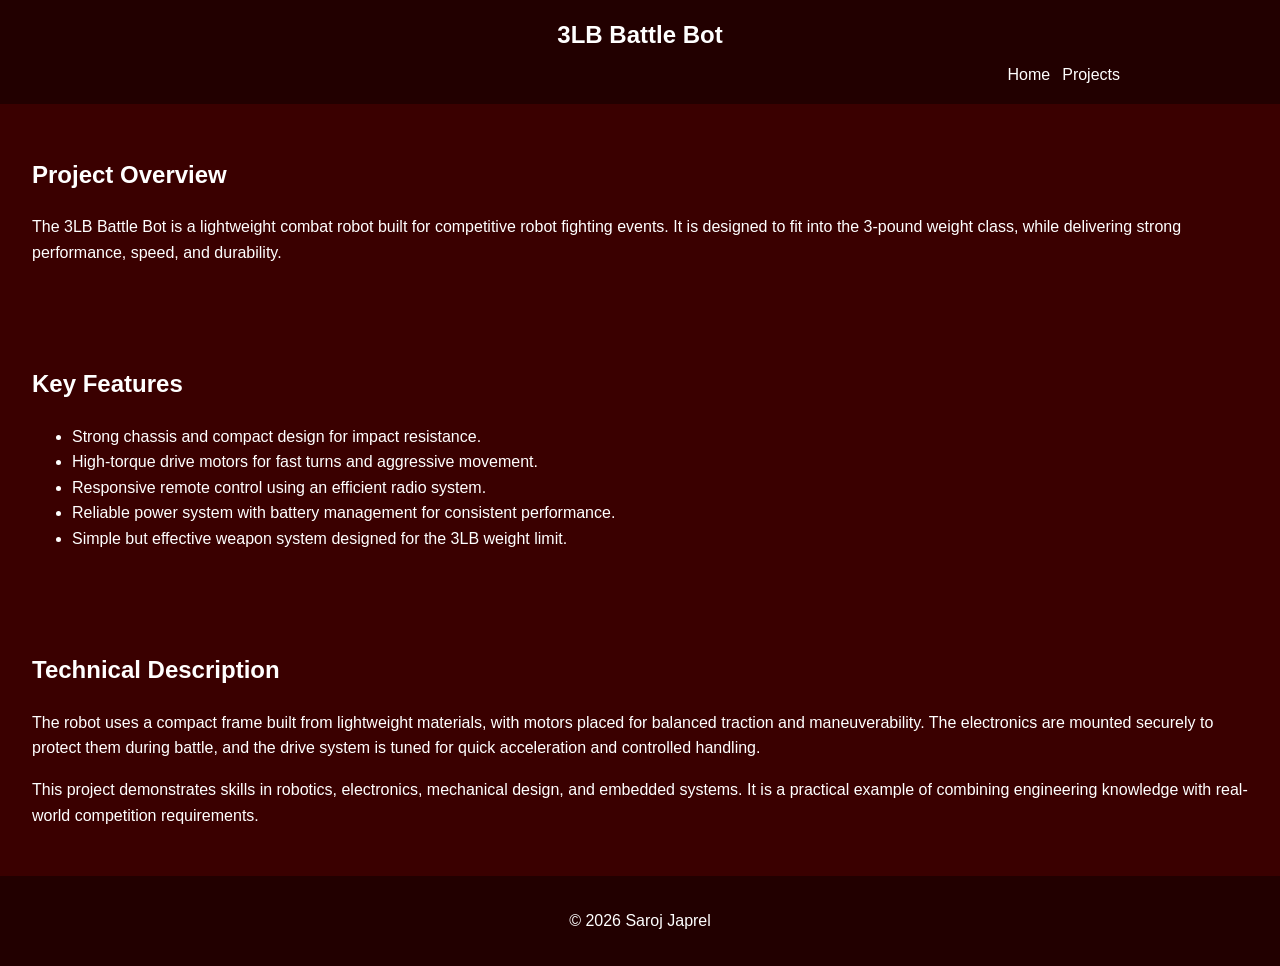
==== 3lb-battle-bot.html @ c632c928 "new project" ====
<!DOCTYPE html>
<html lang="en">
<head>
  <meta charset="UTF-8">
  <meta name="viewport" content="width=device-width, initial-scale=1.0">
  <title>3LB Battle Bot</title>
  <link rel="icon" href="logo.png" type="image/png">
  <link rel="stylesheet" href="style.css">
</head>
<body>
  <header>
    <div class="header-content">
      <h1>3LB Battle Bot</h1>
      <nav>
        <a href="index.html">Home</a>
        <a href="index.html#projects">Projects</a>
      </nav>
    </div>
  </header>

  <section>
    <h2>Project Overview</h2>
    <p>The 3LB Battle Bot is a lightweight combat robot built for competitive robot fighting events. It is designed to fit into the 3-pound weight class, while delivering strong performance, speed, and durability.</p>
  </section>

  <section>
    <h2>Key Features</h2>
    <ul>
      <li>Strong chassis and compact design for impact resistance.</li>
      <li>High-torque drive motors for fast turns and aggressive movement.</li>
      <li>Responsive remote control using an efficient radio system.</li>
      <li>Reliable power system with battery management for consistent performance.</li>
      <li>Simple but effective weapon system designed for the 3LB weight limit.</li>
    </ul>
  </section>

  <section>
    <h2>Technical Description</h2>
    <p>The robot uses a compact frame built from lightweight materials, with motors placed for balanced traction and maneuverability. The electronics are mounted securely to protect them during battle, and the drive system is tuned for quick acceleration and controlled handling.</p>
    <p>This project demonstrates skills in robotics, electronics, mechanical design, and embedded systems. It is a practical example of combining engineering knowledge with real-world competition requirements.</p>
  </section>

  <footer>
    <p>&copy; 2026 Saroj Japrel</p>
  </footer>
</body>
</html>
---- style.css ----
body {
  font-family: Arial, sans-serif;
  margin: 0;
  padding: 0;
  line-height: 1.6;
  background: #3a0000;
  color: #fff;
}

header {
  background: #220000;
  color: #fff;
  padding: 1rem;
  text-align: center;
}

.header-content {
  max-width: 960px;
  margin: 0 auto;
}

header h1 {
  margin: 0 0 0.5rem;
  font-size: 1.5rem;
}

nav {
  display: flex;
  flex-wrap: wrap;
  justify-content: flex-end;
  gap: 0.75rem;
}

nav a {
  color: #fff;
  text-decoration: none;
}

section {
  padding: 2rem;
}

footer {
  background: #220000;
  color: #fff;
  text-align: center;
  padding: 1rem;
}
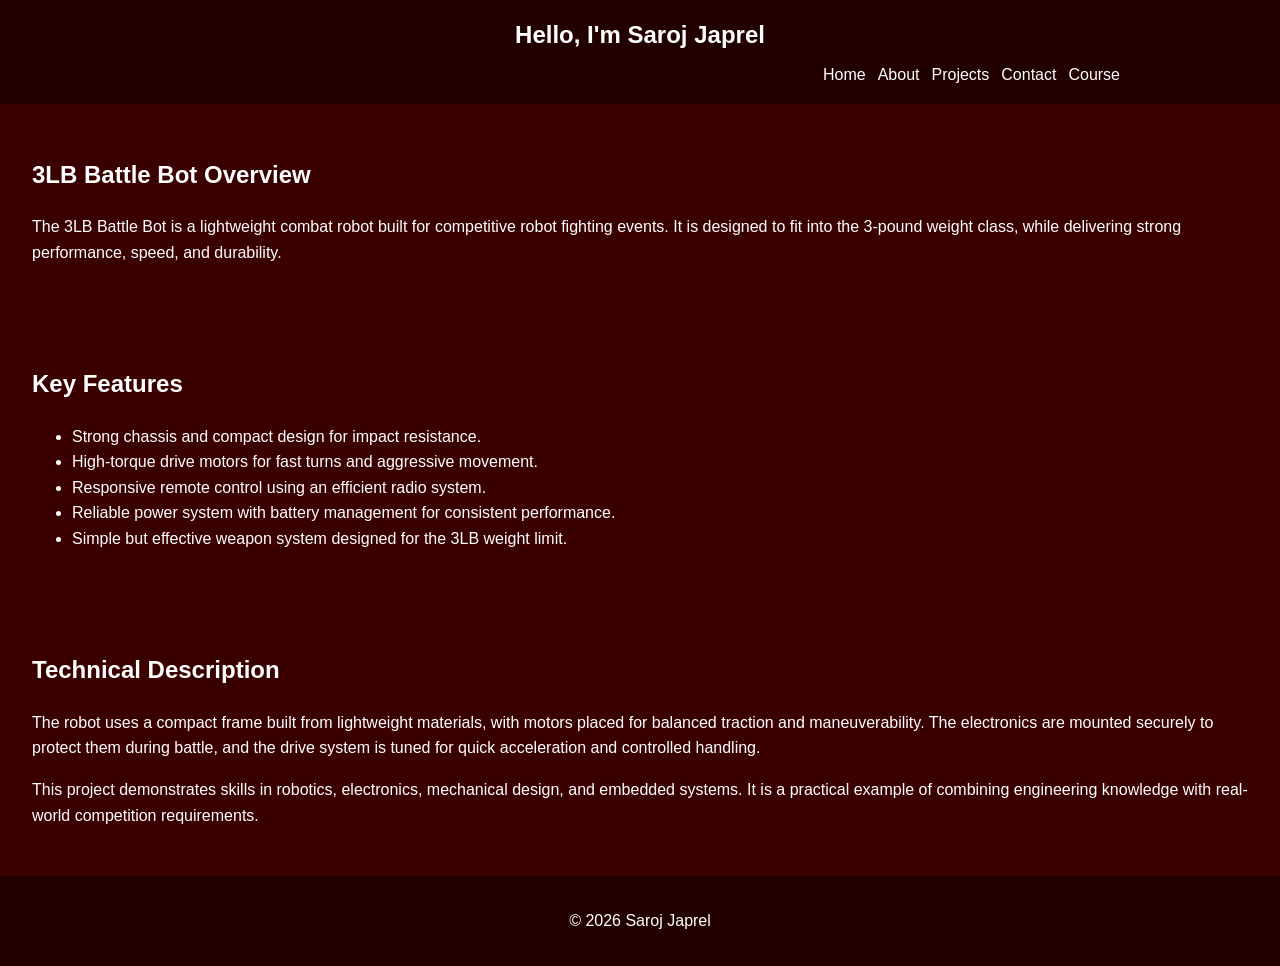
==== commit d2f25836: "changes in project section" ====
--- a/3lb-battle-bot.html
+++ b/3lb-battle-bot.html
@@ -10,16 +10,19 @@
 <body>
   <header>
     <div class="header-content">
-      <h1>3LB Battle Bot</h1>
+      <h1>Hello, I'm Saroj Japrel</h1>
       <nav>
         <a href="index.html">Home</a>
+        <a href="index.html#about">About</a>
         <a href="index.html#projects">Projects</a>
+        <a href="https://docs.google.com/forms/d/e/1FAIpQLScZrvYm3okyfsNogLkMCFsRqAdcXvWqbk9_aOANC3ZVhUw-3Q/viewform?usp=preview" target="_blank" rel="noopener noreferrer">Contact</a>
+        <a href="index.html#course">Course</a>
       </nav>
     </div>
   </header>
 
   <section>
-    <h2>Project Overview</h2>
+    <h2>3LB Battle Bot Overview</h2>
     <p>The 3LB Battle Bot is a lightweight combat robot built for competitive robot fighting events. It is designed to fit into the 3-pound weight class, while delivering strong performance, speed, and durability.</p>
   </section>
 
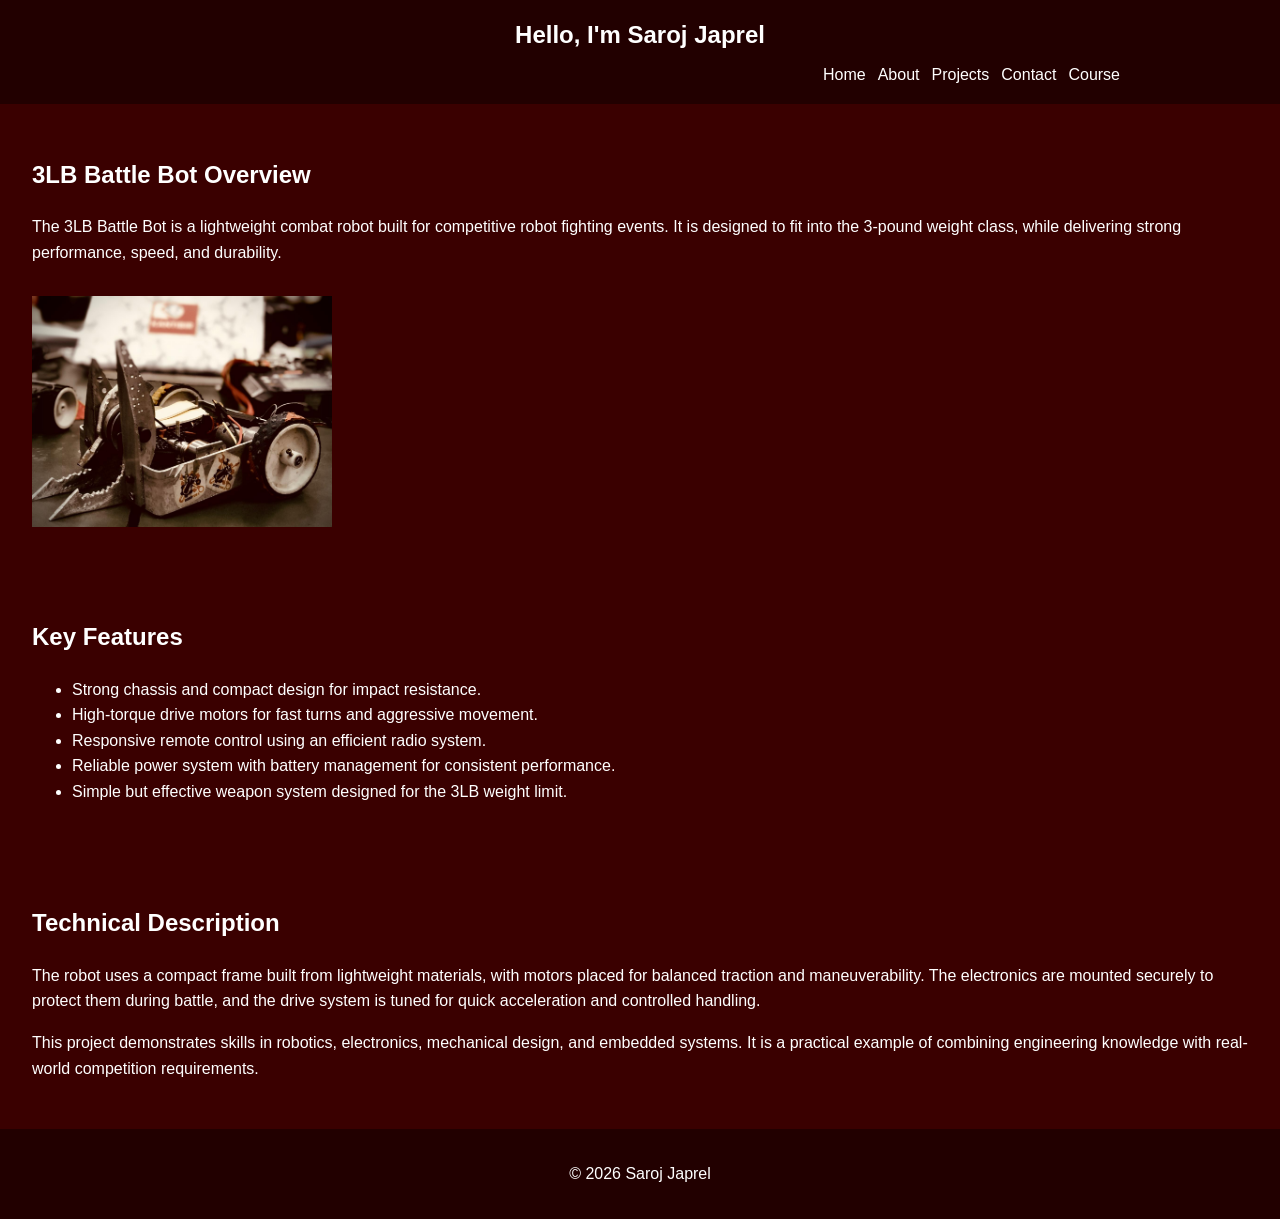
==== commit 51ed24ac: "photo" ====
--- a/3lb-battle-bot.html
+++ b/3lb-battle-bot.html
@@ -24,6 +24,7 @@
   <section>
     <h2>3LB Battle Bot Overview</h2>
     <p>The 3LB Battle Bot is a lightweight combat robot built for competitive robot fighting events. It is designed to fit into the 3-pound weight class, while delivering strong performance, speed, and durability.</p>
+    <img src="battle.jpeg" alt="3LB Battle Bot" style="max-width: 300px; height: auto; margin-top: 15px;">
   </section>
 
   <section>
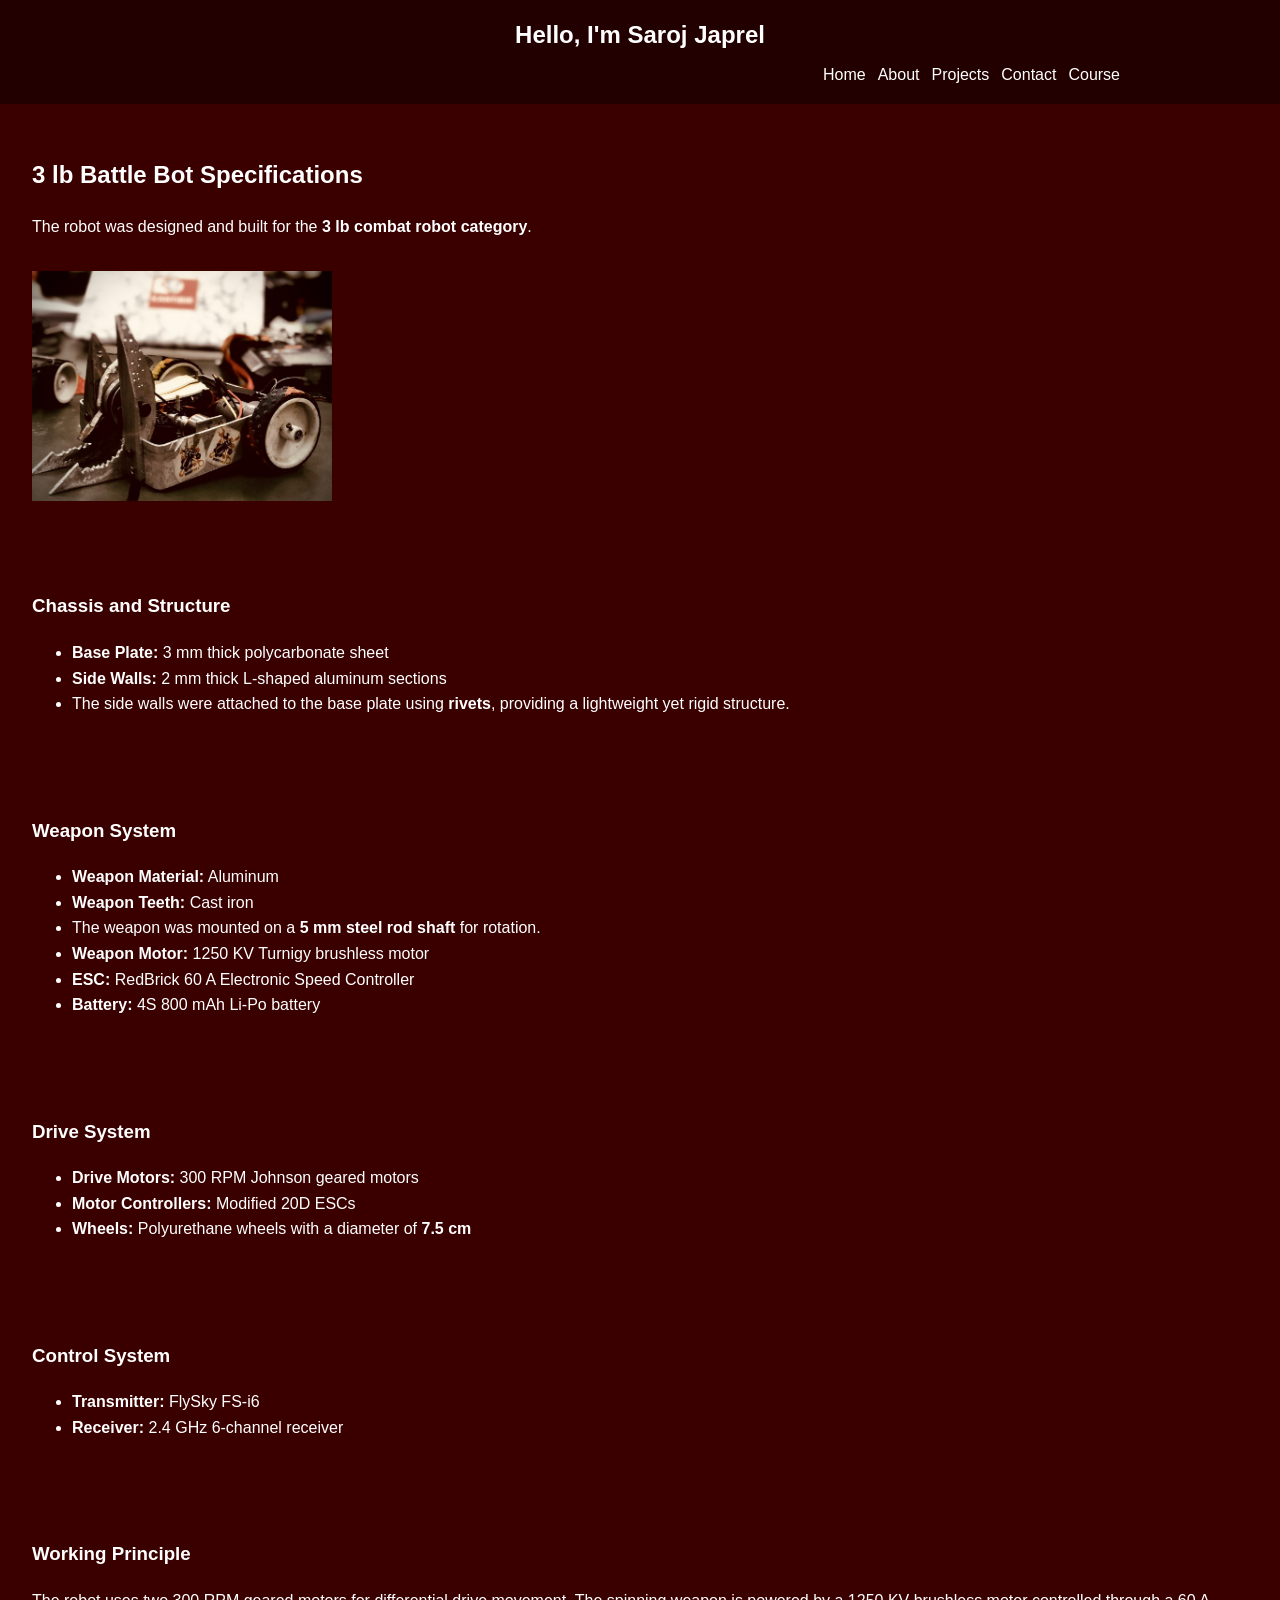
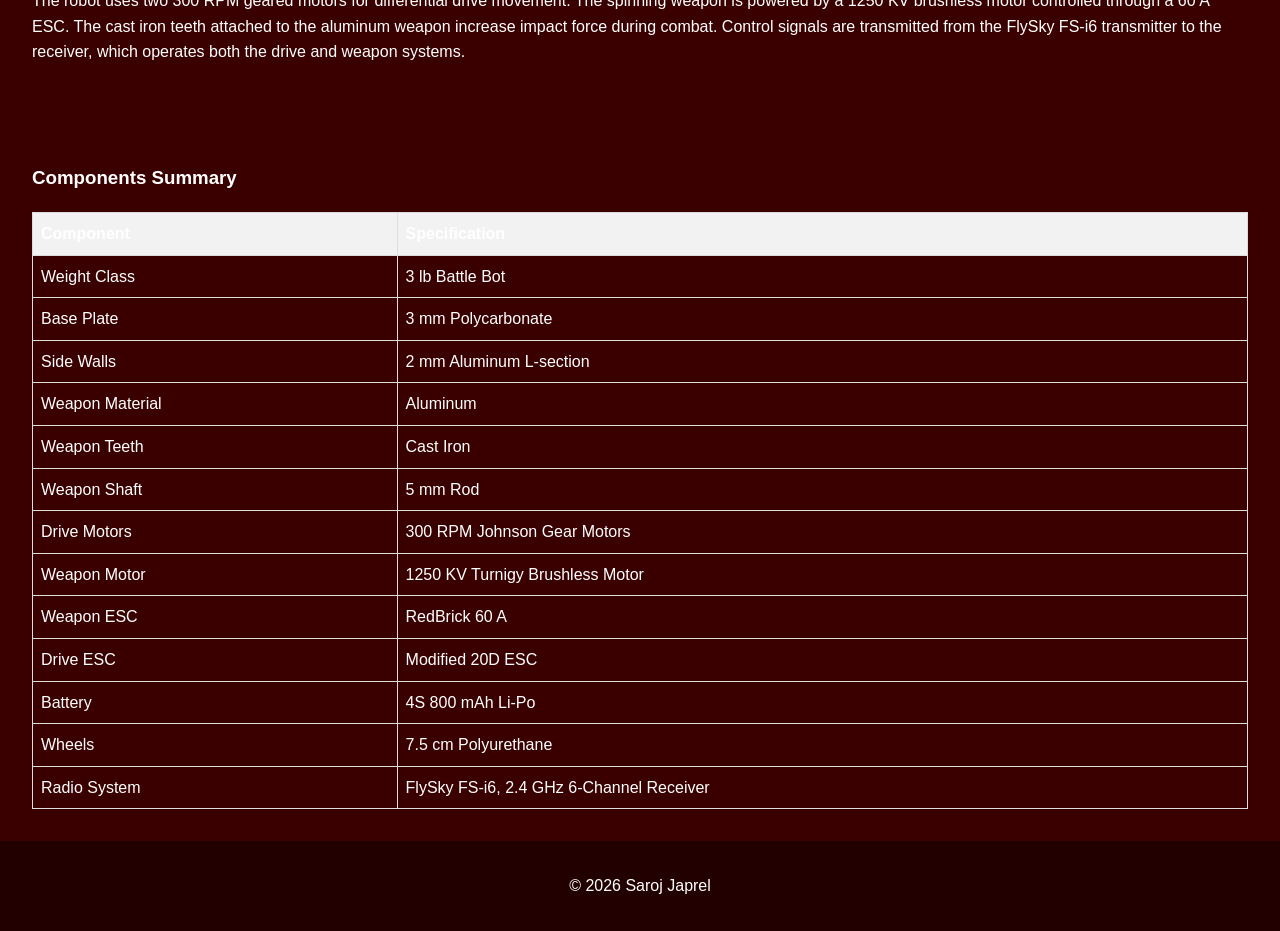
==== commit 448564c5: "content" ====
--- a/3lb-battle-bot.html
+++ b/3lb-battle-bot.html
@@ -22,26 +22,114 @@
   </header>
 
   <section>
-    <h2>3LB Battle Bot Overview</h2>
-    <p>The 3LB Battle Bot is a lightweight combat robot built for competitive robot fighting events. It is designed to fit into the 3-pound weight class, while delivering strong performance, speed, and durability.</p>
+    <h2>3 lb Battle Bot Specifications</h2>
+    <p>The robot was designed and built for the <strong>3 lb combat robot category</strong>.</p>
     <img src="battle.jpeg" alt="3LB Battle Bot" style="max-width: 300px; height: auto; margin-top: 15px;">
   </section>
 
   <section>
-    <h2>Key Features</h2>
+    <h3>Chassis and Structure</h3>
     <ul>
-      <li>Strong chassis and compact design for impact resistance.</li>
-      <li>High-torque drive motors for fast turns and aggressive movement.</li>
-      <li>Responsive remote control using an efficient radio system.</li>
-      <li>Reliable power system with battery management for consistent performance.</li>
-      <li>Simple but effective weapon system designed for the 3LB weight limit.</li>
+      <li><strong>Base Plate:</strong> 3 mm thick polycarbonate sheet</li>
+      <li><strong>Side Walls:</strong> 2 mm thick L-shaped aluminum sections</li>
+      <li>The side walls were attached to the base plate using <strong>rivets</strong>, providing a lightweight yet rigid structure.</li>
     </ul>
   </section>
 
   <section>
-    <h2>Technical Description</h2>
-    <p>The robot uses a compact frame built from lightweight materials, with motors placed for balanced traction and maneuverability. The electronics are mounted securely to protect them during battle, and the drive system is tuned for quick acceleration and controlled handling.</p>
-    <p>This project demonstrates skills in robotics, electronics, mechanical design, and embedded systems. It is a practical example of combining engineering knowledge with real-world competition requirements.</p>
+    <h3>Weapon System</h3>
+    <ul>
+      <li><strong>Weapon Material:</strong> Aluminum</li>
+      <li><strong>Weapon Teeth:</strong> Cast iron</li>
+      <li>The weapon was mounted on a <strong>5 mm steel rod shaft</strong> for rotation.</li>
+      <li><strong>Weapon Motor:</strong> 1250 KV Turnigy brushless motor</li>
+      <li><strong>ESC:</strong> RedBrick 60 A Electronic Speed Controller</li>
+      <li><strong>Battery:</strong> 4S 800 mAh Li-Po battery</li>
+    </ul>
+  </section>
+
+  <section>
+    <h3>Drive System</h3>
+    <ul>
+      <li><strong>Drive Motors:</strong> 300 RPM Johnson geared motors</li>
+      <li><strong>Motor Controllers:</strong> Modified 20D ESCs</li>
+      <li><strong>Wheels:</strong> Polyurethane wheels with a diameter of <strong>7.5 cm</strong></li>
+    </ul>
+  </section>
+
+  <section>
+    <h3>Control System</h3>
+    <ul>
+      <li><strong>Transmitter:</strong> FlySky FS-i6</li>
+      <li><strong>Receiver:</strong> 2.4 GHz 6-channel receiver</li>
+    </ul>
+  </section>
+
+  <section>
+    <h3>Working Principle</h3>
+    <p>The robot uses two 300 RPM geared motors for differential drive movement. The spinning weapon is powered by a 1250 KV brushless motor controlled through a 60 A ESC. The cast iron teeth attached to the aluminum weapon increase impact force during combat. Control signals are transmitted from the FlySky FS-i6 transmitter to the receiver, which operates both the drive and weapon systems.</p>
+  </section>
+
+  <section>
+    <h3>Components Summary</h3>
+    <table style="width: 100%; border-collapse: collapse; margin-top: 15px;">
+      <tr style="background-color: #f2f2f2;">
+        <th style="border: 1px solid #ddd; padding: 8px; text-align: left;">Component</th>
+        <th style="border: 1px solid #ddd; padding: 8px; text-align: left;">Specification</th>
+      </tr>
+      <tr>
+        <td style="border: 1px solid #ddd; padding: 8px;">Weight Class</td>
+        <td style="border: 1px solid #ddd; padding: 8px;">3 lb Battle Bot</td>
+      </tr>
+      <tr>
+        <td style="border: 1px solid #ddd; padding: 8px;">Base Plate</td>
+        <td style="border: 1px solid #ddd; padding: 8px;">3 mm Polycarbonate</td>
+      </tr>
+      <tr>
+        <td style="border: 1px solid #ddd; padding: 8px;">Side Walls</td>
+        <td style="border: 1px solid #ddd; padding: 8px;">2 mm Aluminum L-section</td>
+      </tr>
+      <tr>
+        <td style="border: 1px solid #ddd; padding: 8px;">Weapon Material</td>
+        <td style="border: 1px solid #ddd; padding: 8px;">Aluminum</td>
+      </tr>
+      <tr>
+        <td style="border: 1px solid #ddd; padding: 8px;">Weapon Teeth</td>
+        <td style="border: 1px solid #ddd; padding: 8px;">Cast Iron</td>
+      </tr>
+      <tr>
+        <td style="border: 1px solid #ddd; padding: 8px;">Weapon Shaft</td>
+        <td style="border: 1px solid #ddd; padding: 8px;">5 mm Rod</td>
+      </tr>
+      <tr>
+        <td style="border: 1px solid #ddd; padding: 8px;">Drive Motors</td>
+        <td style="border: 1px solid #ddd; padding: 8px;">300 RPM Johnson Gear Motors</td>
+      </tr>
+      <tr>
+        <td style="border: 1px solid #ddd; padding: 8px;">Weapon Motor</td>
+        <td style="border: 1px solid #ddd; padding: 8px;">1250 KV Turnigy Brushless Motor</td>
+      </tr>
+      <tr>
+        <td style="border: 1px solid #ddd; padding: 8px;">Weapon ESC</td>
+        <td style="border: 1px solid #ddd; padding: 8px;">RedBrick 60 A</td>
+      </tr>
+      <tr>
+        <td style="border: 1px solid #ddd; padding: 8px;">Drive ESC</td>
+        <td style="border: 1px solid #ddd; padding: 8px;">Modified 20D ESC</td>
+      </tr>
+      <tr>
+        <td style="border: 1px solid #ddd; padding: 8px;">Battery</td>
+        <td style="border: 1px solid #ddd; padding: 8px;">4S 800 mAh Li-Po</td>
+      </tr>
+      <tr>
+        <td style="border: 1px solid #ddd; padding: 8px;">Wheels</td>
+        <td style="border: 1px solid #ddd; padding: 8px;">7.5 cm Polyurethane</td>
+      </tr>
+      <tr>
+        <td style="border: 1px solid #ddd; padding: 8px;">Radio System</td>
+        <td style="border: 1px solid #ddd; padding: 8px;">FlySky FS-i6, 2.4 GHz 6-Channel Receiver</td>
+      </tr>
+    </table>
   </section>
 
   <footer>
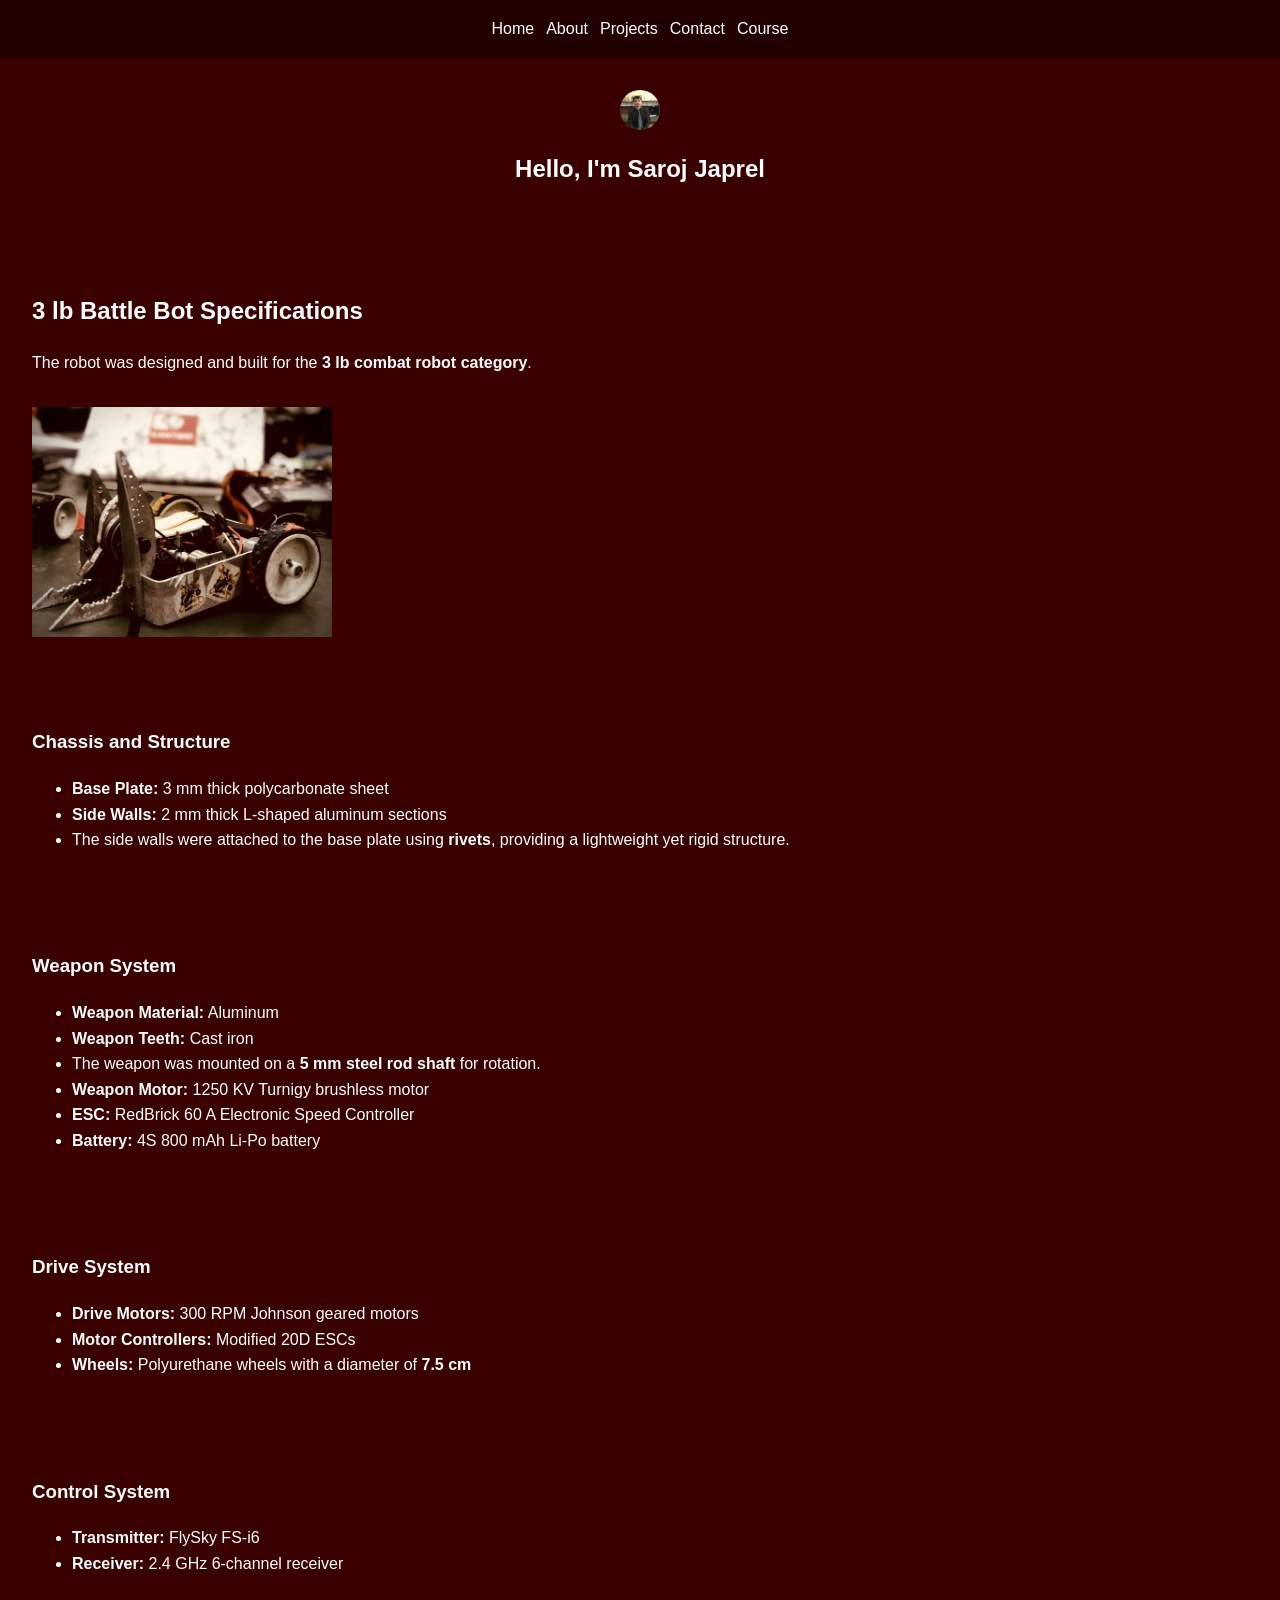
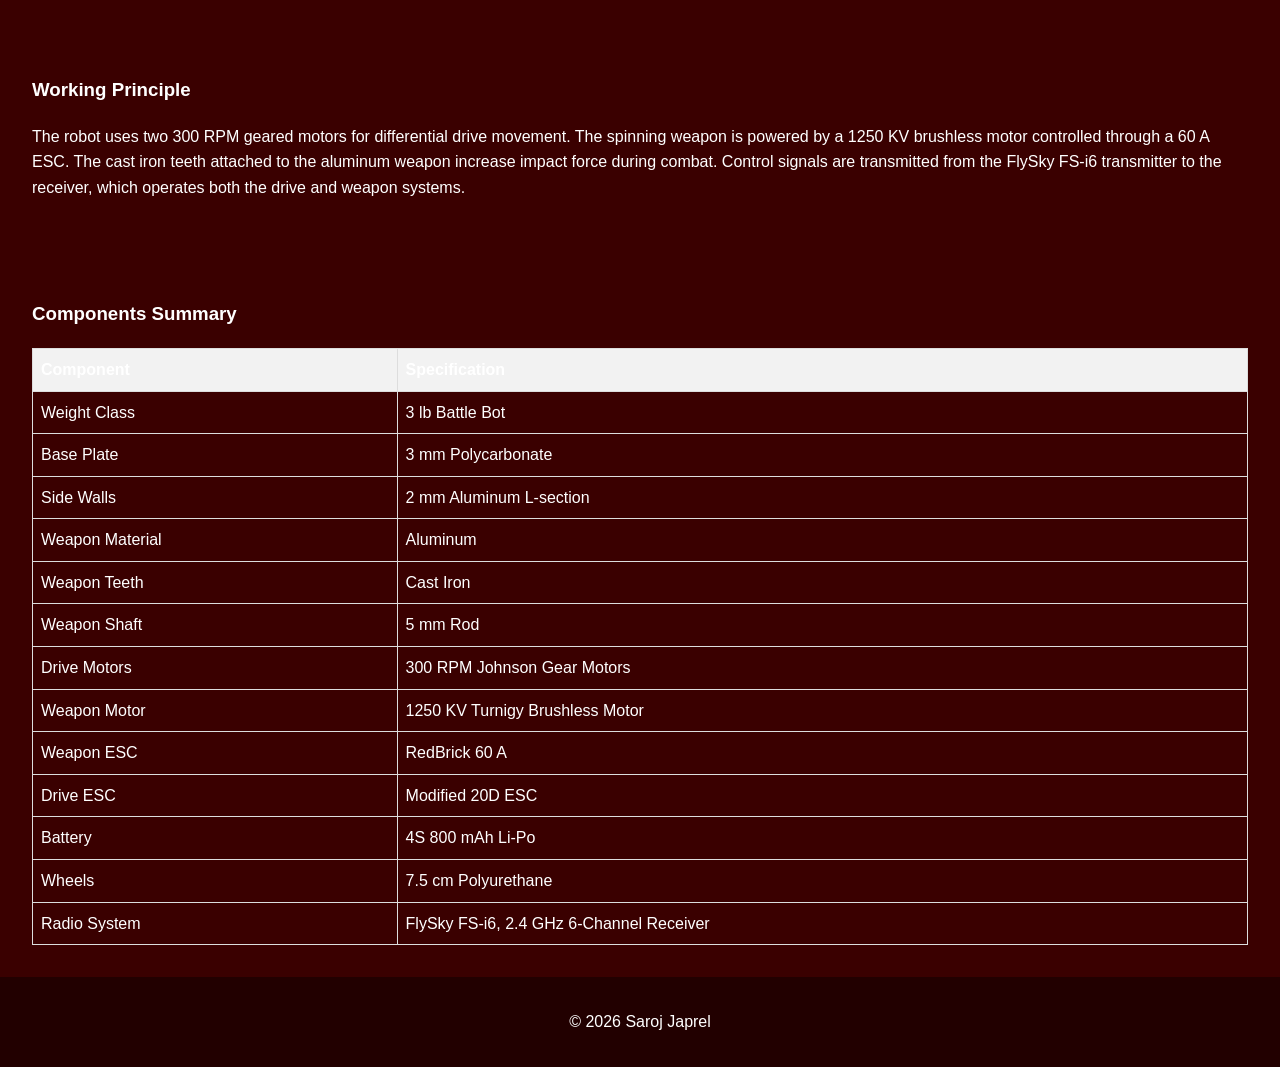
==== commit 4341dfc1: "update on logo" ====
--- a/3lb-battle-bot.html
+++ b/3lb-battle-bot.html
@@ -10,7 +10,6 @@
 <body>
   <header>
     <div class="header-content">
-      <h1>Hello, I'm Saroj Japrel</h1>
       <nav>
         <a href="index.html">Home</a>
         <a href="index.html#about">About</a>
@@ -20,6 +19,11 @@
       </nav>
     </div>
   </header>
+
+  <section class="intro">
+    <img src="saroj.jpeg" alt="Saroj Japrel" class="logo-center">
+    <h1>Hello, I'm Saroj Japrel</h1>
+  </section>
 
   <section>
     <h2>3 lb Battle Bot Specifications</h2>
--- a/style.css
+++ b/style.css
@@ -20,14 +20,38 @@
 }
 
 header h1 {
-  margin: 0 0 0.5rem;
+  margin: 0;
   font-size: 1.5rem;
+}
+
+.intro {
+  text-align: center;
+  padding: 2rem;
+}
+
+.logo-center {
+  width: 40px;
+  height: 40px;
+  border-radius: 50%;
+  object-fit: cover;
+  margin-bottom: 1rem;
+  display: block;
+  margin-left: auto;
+  margin-right: auto;
+}
+
+.logo {
+  width: 40px;
+  height: 40px;
+  border-radius: 50%;
+  object-fit: cover;
+  flex-shrink: 0;
 }
 
 nav {
   display: flex;
   flex-wrap: wrap;
-  justify-content: flex-end;
+  justify-content: center;
   gap: 0.75rem;
 }
 
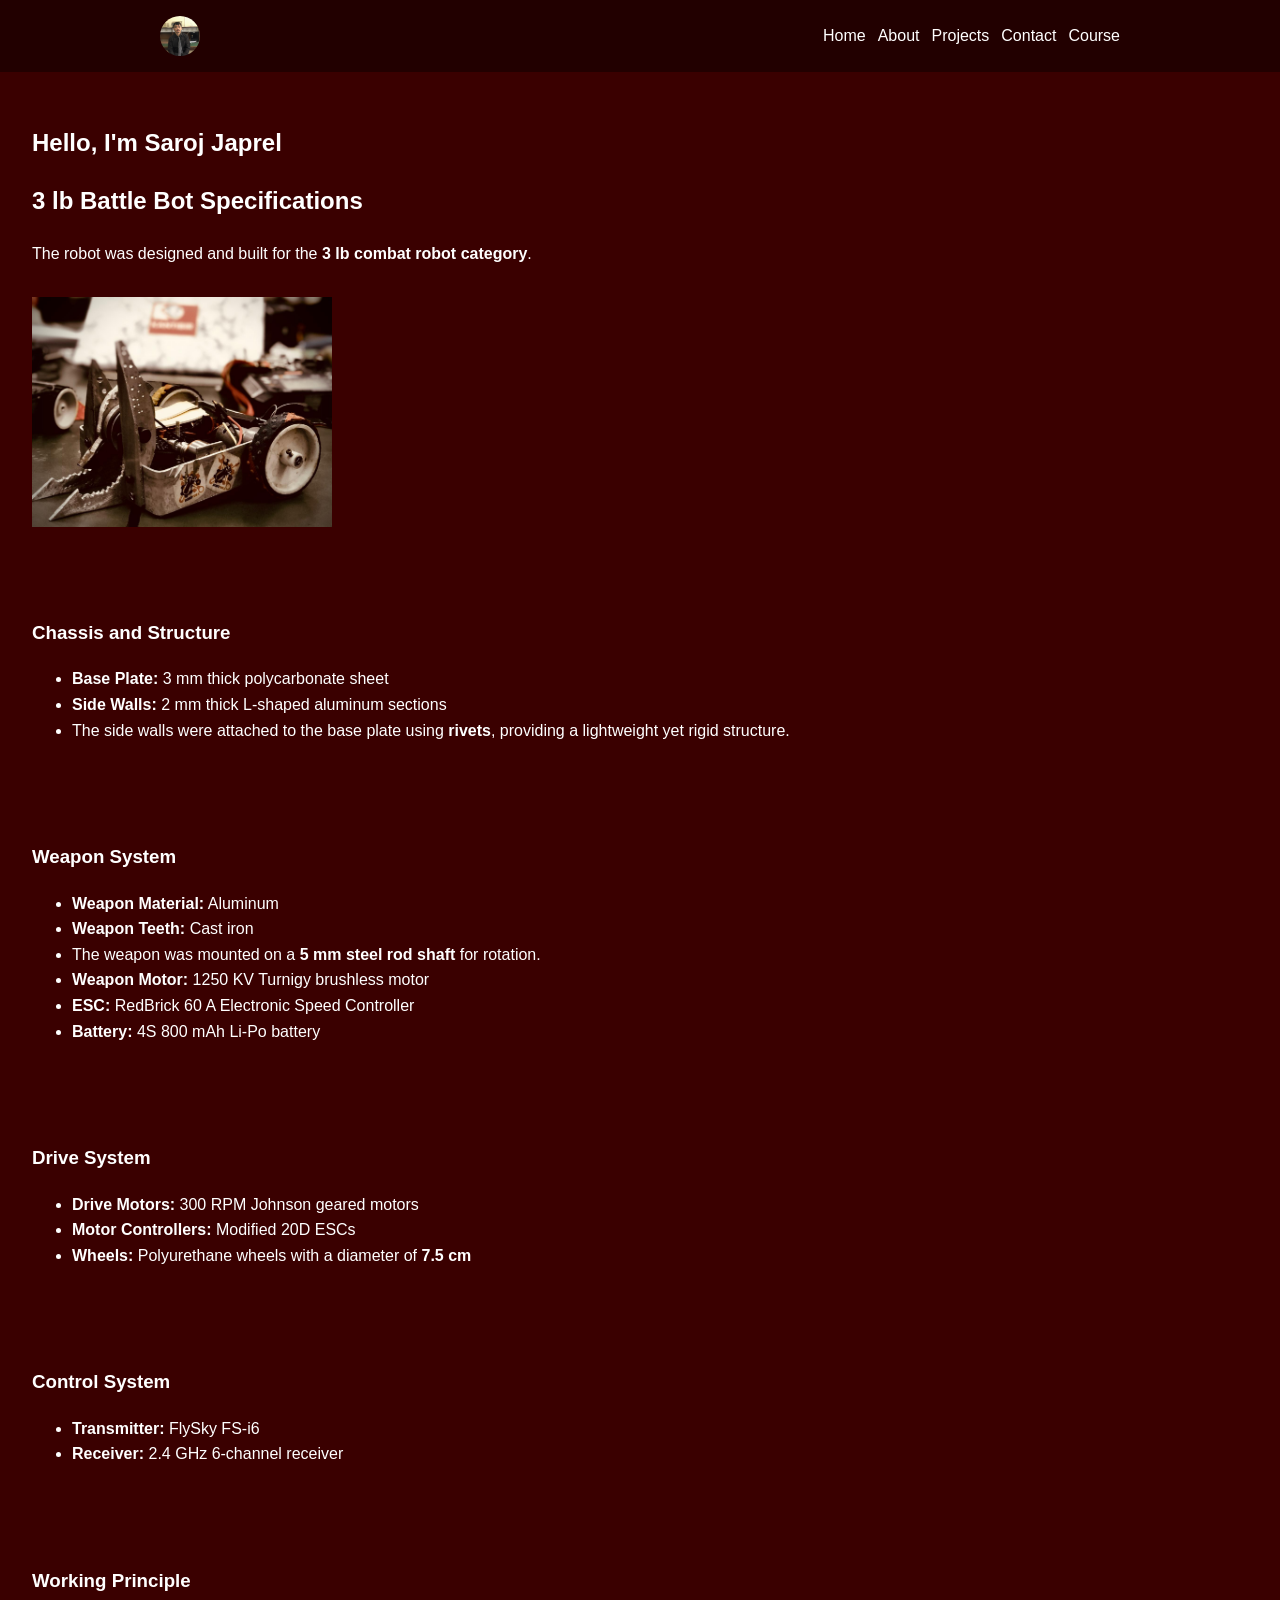
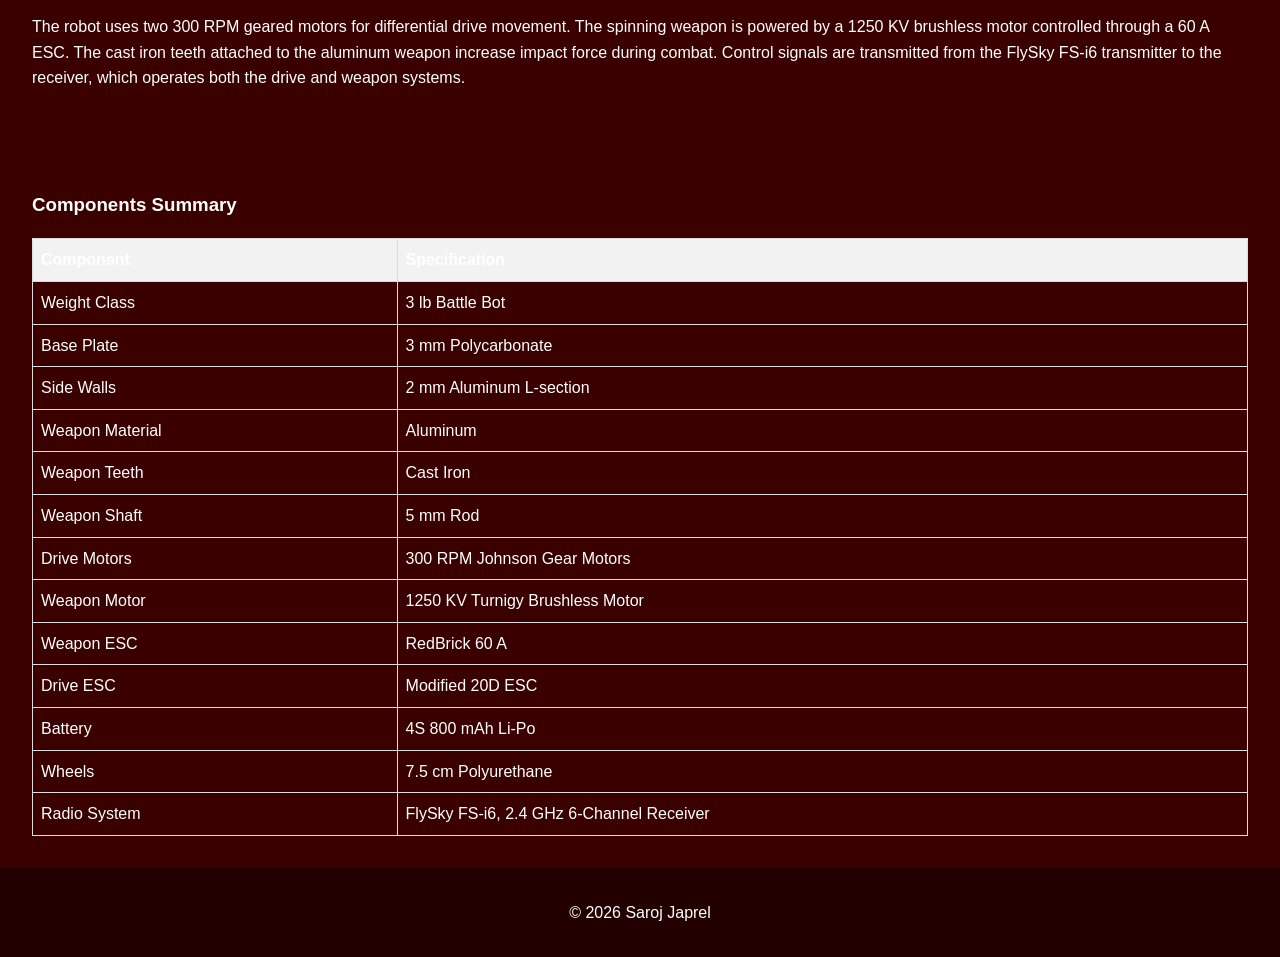
==== commit c11a9082: "Move title above about section, keep logo in header" ====
--- a/3lb-battle-bot.html
+++ b/3lb-battle-bot.html
@@ -10,6 +10,7 @@
 <body>
   <header>
     <div class="header-content">
+      <img src="saroj.jpeg" alt="Saroj Japrel" class="logo">
       <nav>
         <a href="index.html">Home</a>
         <a href="index.html#about">About</a>
@@ -20,12 +21,8 @@
     </div>
   </header>
 
-  <section class="intro">
-    <img src="saroj.jpeg" alt="Saroj Japrel" class="logo-center">
+  <section>
     <h1>Hello, I'm Saroj Japrel</h1>
-  </section>
-
-  <section>
     <h2>3 lb Battle Bot Specifications</h2>
     <p>The robot was designed and built for the <strong>3 lb combat robot category</strong>.</p>
     <img src="battle.jpeg" alt="3LB Battle Bot" style="max-width: 300px; height: auto; margin-top: 15px;">
--- a/style.css
+++ b/style.css
@@ -17,6 +17,9 @@
 .header-content {
   max-width: 960px;
   margin: 0 auto;
+  display: flex;
+  align-items: center;
+  gap: 1.5rem;
 }
 
 header h1 {
@@ -24,9 +27,12 @@
   font-size: 1.5rem;
 }
 
-.intro {
-  text-align: center;
-  padding: 2rem;
+.logo {
+  width: 40px;
+  height: 40px;
+  border-radius: 50%;
+  object-fit: cover;
+  flex-shrink: 0;
 }
 
 .logo-center {
@@ -40,19 +46,17 @@
   margin-right: auto;
 }
 
-.logo {
-  width: 40px;
-  height: 40px;
-  border-radius: 50%;
-  object-fit: cover;
-  flex-shrink: 0;
+.intro {
+  text-align: center;
+  padding: 2rem;
 }
 
 nav {
   display: flex;
   flex-wrap: wrap;
-  justify-content: center;
+  justify-content: flex-end;
   gap: 0.75rem;
+  flex-grow: 1;
 }
 
 nav a {
